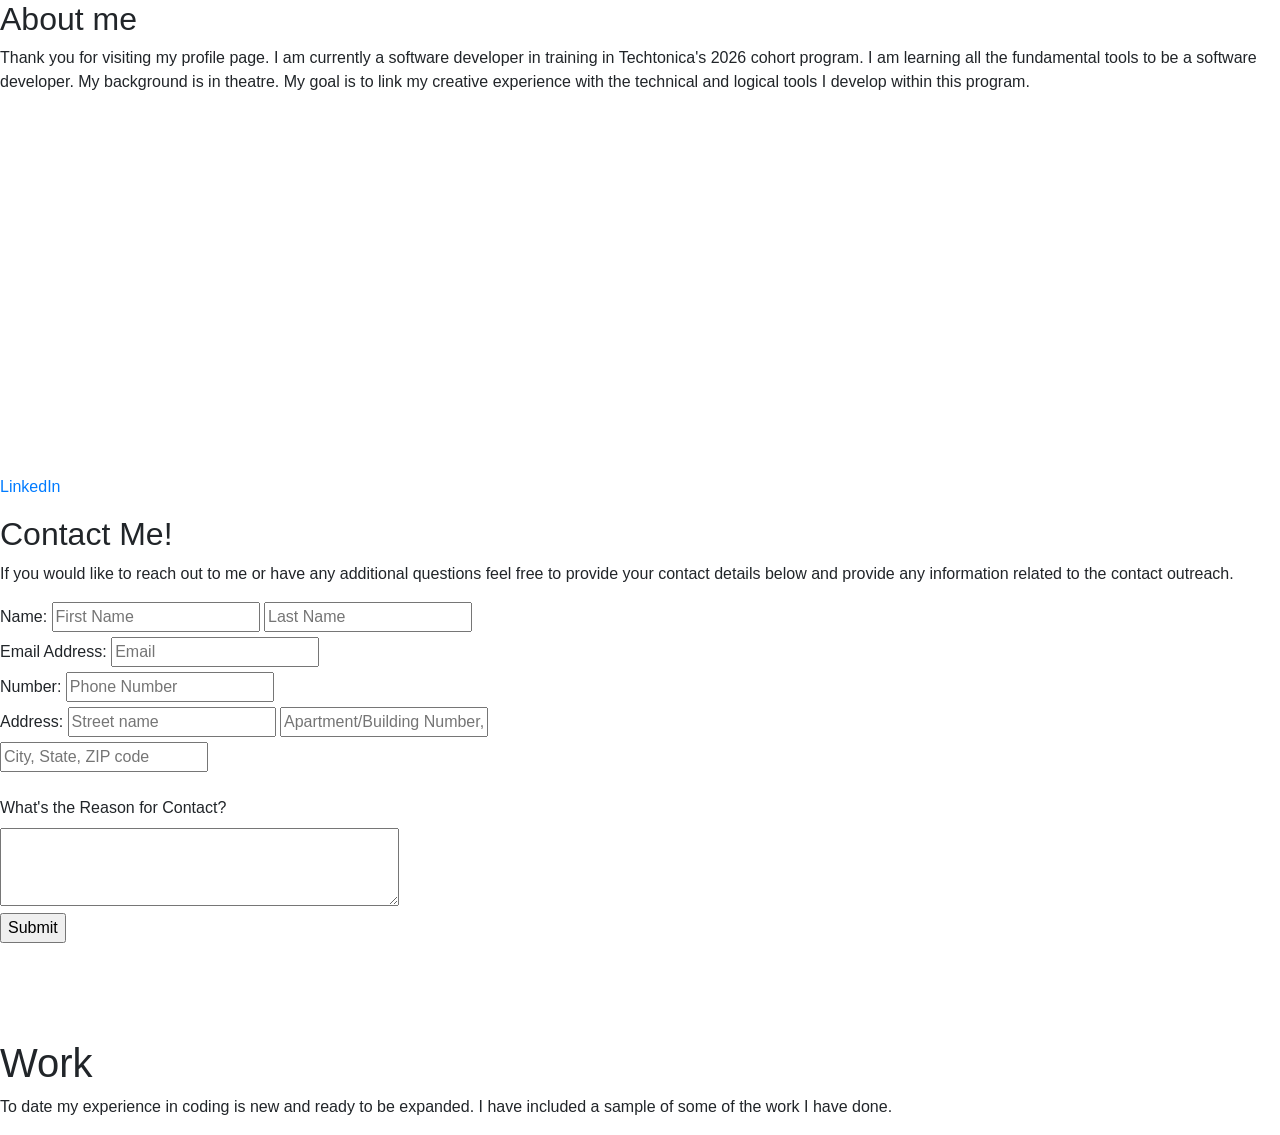
==== index.html @ 49c65d87 "add github logo to personal link" ====
<!DOCTYPE html>
    <html lang="en">
        <head>
            <link rel="stylesheet" type="text/css" href="styles.css" />
            <meta charset="UTF-8">
            <meta name="viewport" content="width=device-width, initial-scale=1.0">
    
            <link rel="stylesheet" href="https://cdn.jsdelivr.net/npm/bootstrap@4.0.0/dist/css/bootstrap.min.css" integrity="sha384-Gn5384xqQ1aoWXA+058RXPxPg6fy4IWvTNh0E263XmFcJlSAwiGgFAW/dAiS6JXm" crossorigin="anonymous">

                <title>Bwalya's Portfolio Website</title>
        </head>
        <body>
    <!----
    <a href="aboutme.html"><img src="funnyemoji.png" alt="About Me"/></a>
    <a href="work.html">Work</a>
    <a href="currently.html">Currently</a>
    <a href="contac.html">Contact</a>
    *CODE IN CASE YOU WANT TO HAVE INDIVIDUAL PAGES**
    ---->
    <!---add this in the nav bar as examples as a relative like
    <ul>
        <li><a href="About me">About me</a></li>
        <li><a href="Work">Work</a></li>
        <li><a href="Currently">Currently</a></li>
        <li><a href="Contact">Contact</a></li>
    </ul>
    -->
        <header>
            <div class="container-fluid">

                <!--<nav>
                    <h1>Howdy, Ho!</h1>
                    <button class="navbar-toggler" type="button" data-toggle="collapse" data-target="#navbarSupportedContent" aria-controls="navbarSupportedContent" aria-expanded="false" aria-label="Toggle navigation"></button>
                        <li>About Me</li>
                        <li>Work</li>
                        <li>Currently</li>
                        <li>Contact</li>
                </nav>-->
            </div>
            <div class="container">
                
        </header>
                    <h2>About me</h2>
                        <p>Thank you for visiting my profile page. I am currently a software developer in training in Techtonica's 2026 cohort program.
                        I am learning all the fundamental tools to be a software developer. My background is in theatre. My goal is to link my creative experience with the technical and logical tools I develop within this program.
                  

                        <a href="https://github.com/B-chis"><img src="GitHub_Lockup_White_Clearspace.png" alt="GitHub logo with personal link attached"></a>
                        <a href="www.linkedin.com/in/b-chi">LinkedIn</a>

    <!---check about adding a GET server request <form action="" method="GET">-->
                <form>
                    <h2 class="contact"> Contact Me!</h2>
                        <p> If you would like to reach out to me or have any additional questions
                            feel free to provide your contact details below and provide any information 
                            related to the contact outreach.
                        </p>
                    <!------
                    <div class="container">
                        ---->
                   <!---fix this row issue  
                    <div class="row">
                        --->
                        <!-----
                        <div id="contact-left" col-12 col-md-6></div>
                    -->
                            <label for="name">Name: </label>
                                <input type="text" placeholder="First Name" id="first-name" required>
                                <input type="text" placeholder="Last Name" id="last-name" required>
                            <br>
                            <label for="email">Email Address: </label>
                                <input type="text" placeholder="Email" id="email" required>
                            <br>
                            <label for="phonenumber">Number: </label>
                                <input type="text" placeholder="Phone Number" id="number">
                            <br>
                            <label for="address">Address: </label>
                                <input type="text" placeholder="Street name" id="street-name">
                                <input type="text" placeholder="Apartment/Building Number, etc" id="street-name-2">
                            <br>
                                <input type="text" placeholder="City, State, ZIP code" id="city-state-zip">
                            
                        </div>
                        <!-----
                        <div id="contact-right" col-12 col-md-6>
                            --->
                            <br>
                            <br>
                            <label for="reason">What's the Reason for Contact?</label>
                            <br>
                            <textarea id="reason" name="reason" rows="3%" cols="40%" required></textarea>
                        </div>
                        <section class="submission">
                            <input type="submit" value="Submit">
                        </section>
                    </div>
                    </div>
                </form>
            

            <br>
            <br>
            <br>
            <br>
                <h1>Work</h1>
                    <p>To date my experience in coding is new and ready to be expanded. 
                        I have included a sample of some of the work I have done. 
                    </p>
    
            </div>        
        </body>
    </html>
<!--Tasks to do-->

<!--Debate whether to add relaltive pages to site or to keep static page
CODE CREATED-->
<!--Do you want to add images as those links on the pages???
Same question of navbar CODE CREATED-->
<!--Figure out how to lock certain content on page-->
<!---Figure out how to hide certain portains  or ux of the page-->
<!--Figure out styling stuff-->
<!---Fix and customize the navbar-->
<!---Find a way to manipulate a color pallete according to a11y-->
<!---Find a Ux that manipulates the background-->
<!--Find different option for UX-->
<!--Instill a11y properties on webpage-->
<!---Find ways to allow UX for background and other elements-->
<!---Add bootsrap css!!!COMPLETE-->
<!---Decide on a navbar-->
<!---Add a SPLASH PAGE!!-->
---- styles.css ----
/*
.contain {
  
}
#contact-left {
    float: left;
    margin top: 20px;
    
}

#contact-right {
    float: right;
    
}
*/
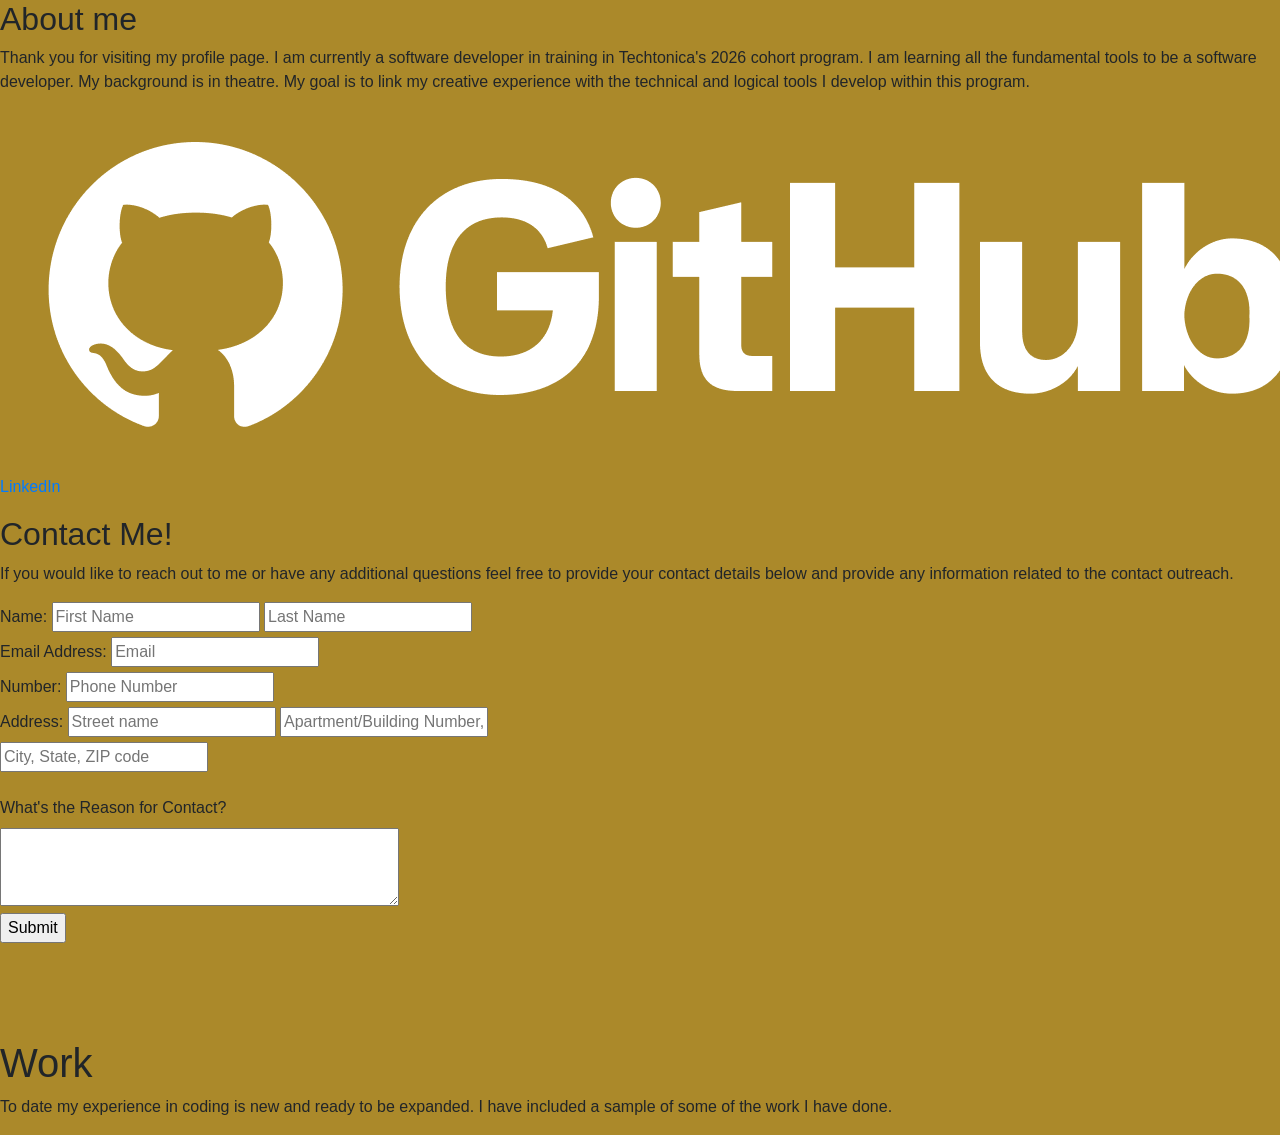
==== commit 0c3020cc: "reorder style sheets and add background color as test to github logo visibility" ====
--- a/index.html
+++ b/index.html
@@ -1,11 +1,12 @@
 <!DOCTYPE html>
     <html lang="en">
         <head>
-            <link rel="stylesheet" type="text/css" href="styles.css" />
+            
             <meta charset="UTF-8">
             <meta name="viewport" content="width=device-width, initial-scale=1.0">
-    
-            <link rel="stylesheet" href="https://cdn.jsdelivr.net/npm/bootstrap@4.0.0/dist/css/bootstrap.min.css" integrity="sha384-Gn5384xqQ1aoWXA+058RXPxPg6fy4IWvTNh0E263XmFcJlSAwiGgFAW/dAiS6JXm" crossorigin="anonymous">
+             <link rel="stylesheet" href="https://cdn.jsdelivr.net/npm/bootstrap@4.0.0/dist/css/bootstrap.min.css" integrity="sha384-Gn5384xqQ1aoWXA+058RXPxPg6fy4IWvTNh0E263XmFcJlSAwiGgFAW/dAiS6JXm" crossorigin="anonymous">
+            <link rel="stylesheet" type="text/css" href="styles.css" />
+           
 
                 <title>Bwalya's Portfolio Website</title>
         </head>
--- a/styles.css
+++ b/styles.css
@@ -13,3 +13,6 @@
     
 }
 */
+body {
+    background-color: rgb(171, 137, 42);
+}
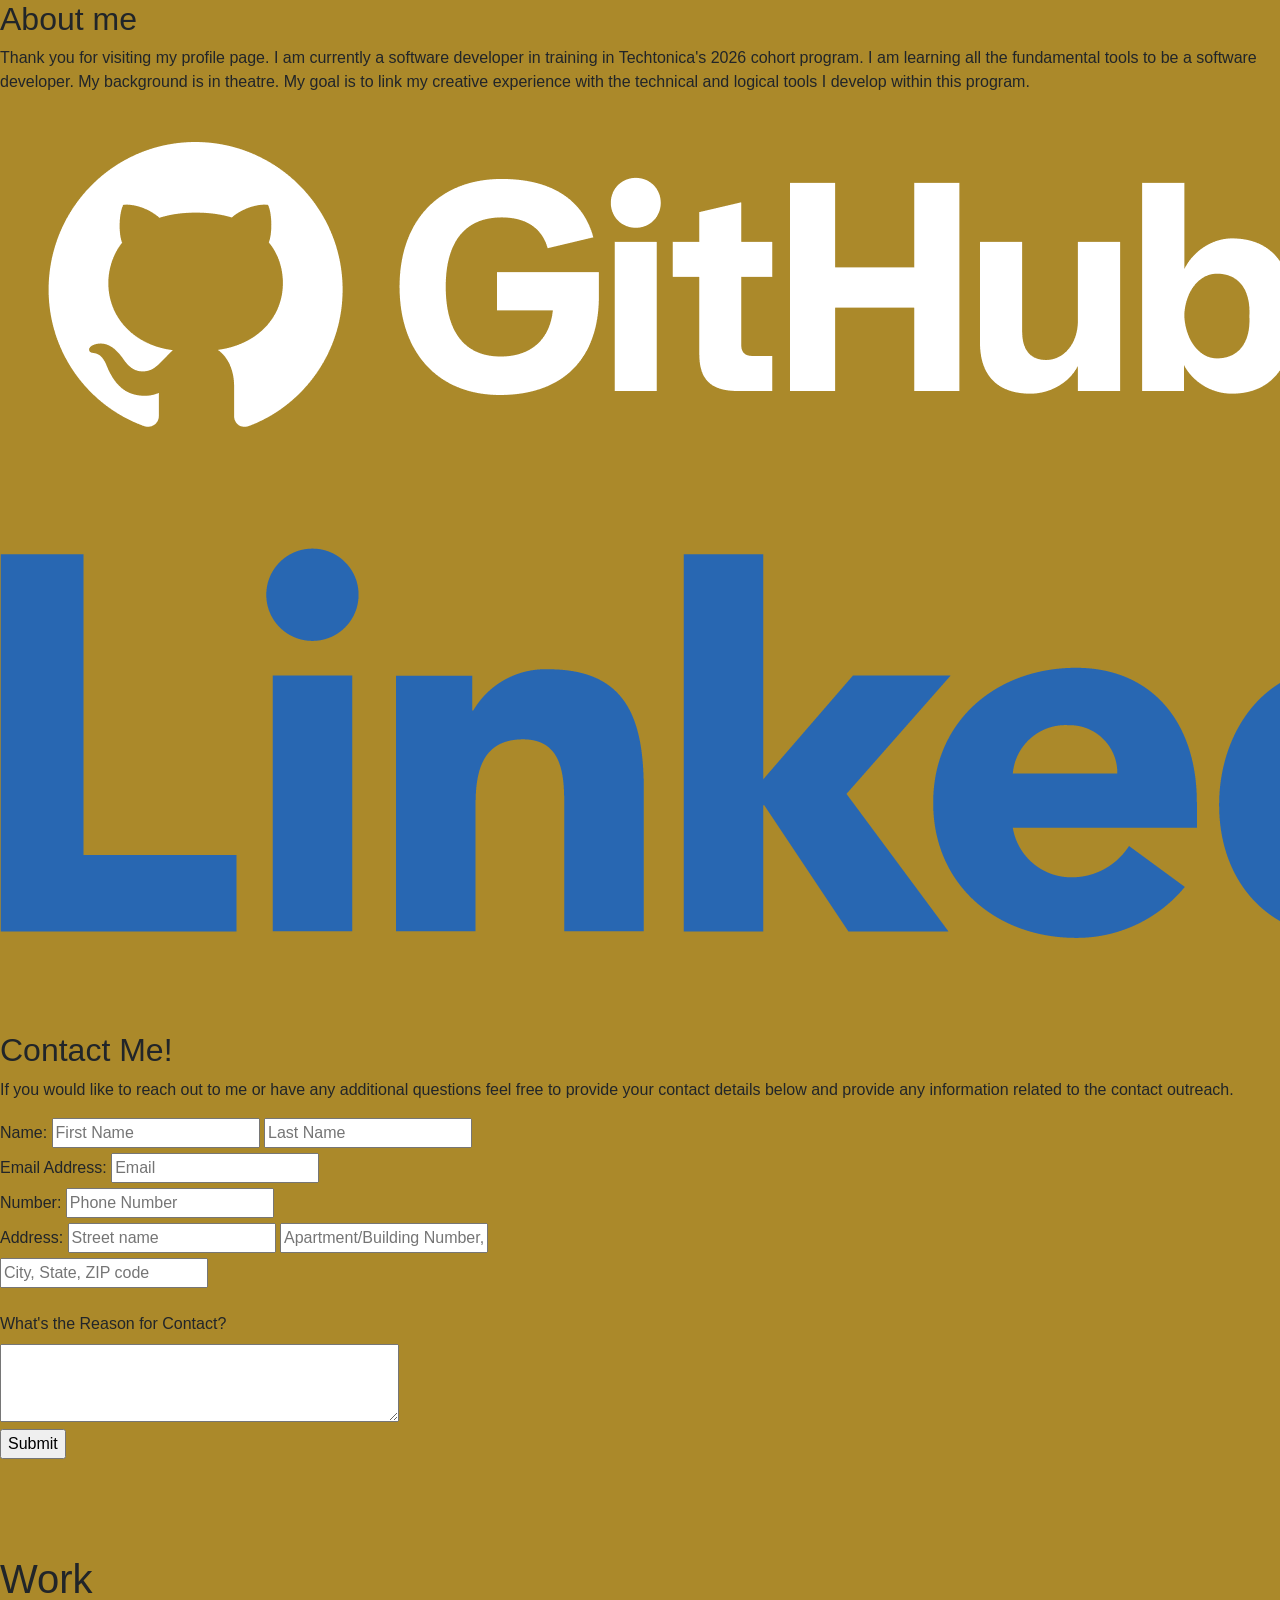
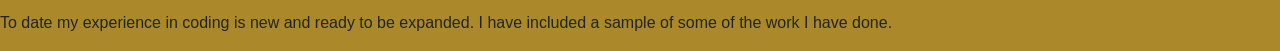
==== commit 7d2e9d3e: "add LinkedIn logo to personal link" ====
--- a/index.html
+++ b/index.html
@@ -46,8 +46,8 @@
                         I am learning all the fundamental tools to be a software developer. My background is in theatre. My goal is to link my creative experience with the technical and logical tools I develop within this program.
                   
 
-                        <a href="https://github.com/B-chis"><img src="GitHub_Lockup_White_Clearspace.png" alt="GitHub logo with personal link attached"></a>
-                        <a href="www.linkedin.com/in/b-chi">LinkedIn</a>
+                        <a href="https://github.com/B-chis"><img src="GitHub_Lockup_White_Clearspace.png" alt="GitHub logo with attached personal link"></a>
+                        <a href="www.linkedin.com/in/b-chi"><img src="LI-Logo.png" alt="LinkedIn Logo with attached personal link"></a>
 
     <!---check about adding a GET server request <form action="" method="GET">-->
                 <form>
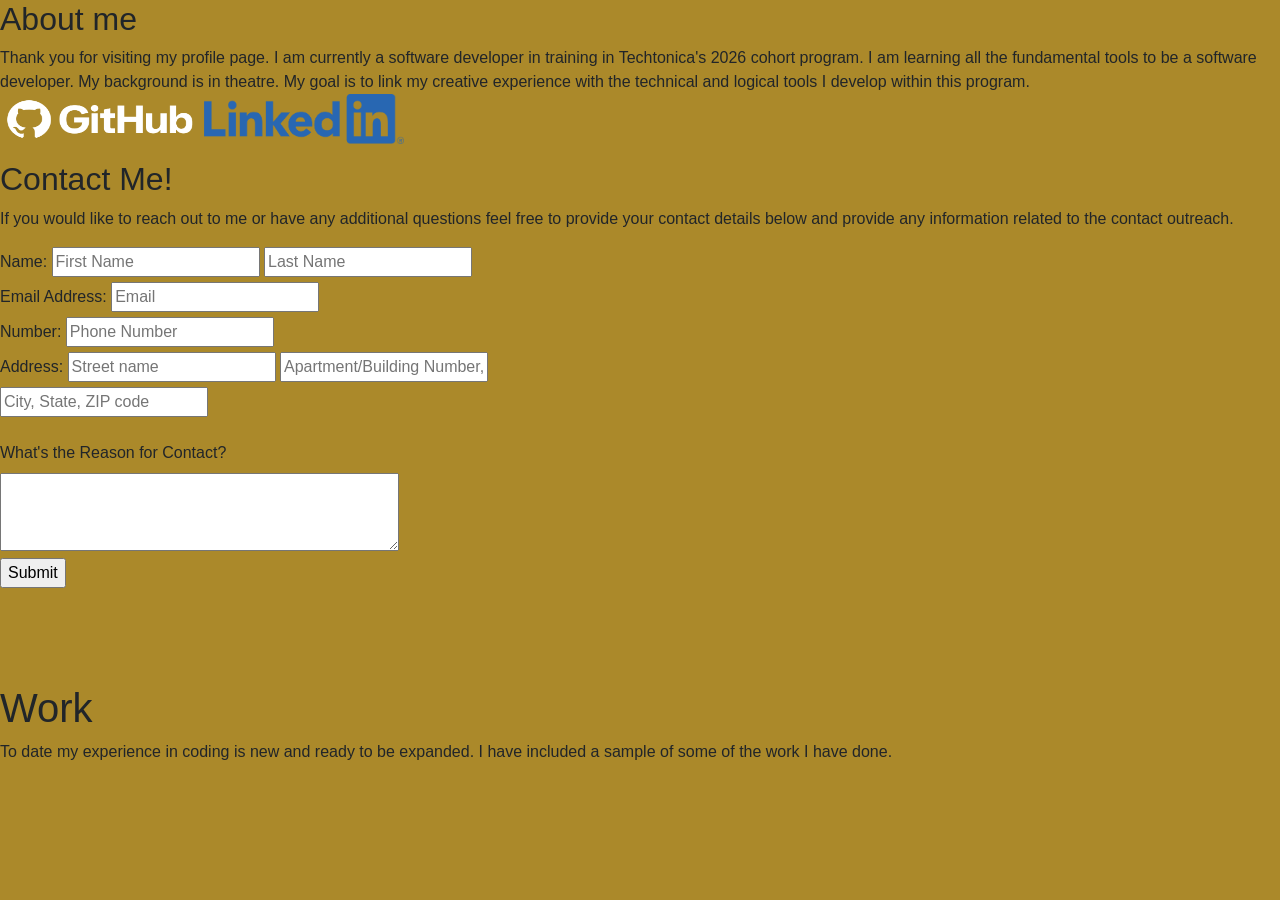
==== commit 76f317ff: "temporary resize of logos to links" ====
--- a/index.html
+++ b/index.html
@@ -45,9 +45,9 @@
                         <p>Thank you for visiting my profile page. I am currently a software developer in training in Techtonica's 2026 cohort program.
                         I am learning all the fundamental tools to be a software developer. My background is in theatre. My goal is to link my creative experience with the technical and logical tools I develop within this program.
                   
-
-                        <a href="https://github.com/B-chis"><img src="GitHub_Lockup_White_Clearspace.png" alt="GitHub logo with attached personal link"></a>
-                        <a href="www.linkedin.com/in/b-chi"><img src="LI-Logo.png" alt="LinkedIn Logo with attached personal link"></a>
+                        <br>
+                        <a href="https://github.com/B-chis"><img src="GitHub_Lockup_White_Clearspace.png" alt="GitHub logo with attached personal link" style="width: 200px; height: 50px;"></a>
+                        <a href="www.linkedin.com/in/b-chi"><img src="LI-Logo.png" alt="LinkedIn Logo with attached personal link" style="width: 200px; height: 50px;"></a>
 
     <!---check about adding a GET server request <form action="" method="GET">-->
                 <form>
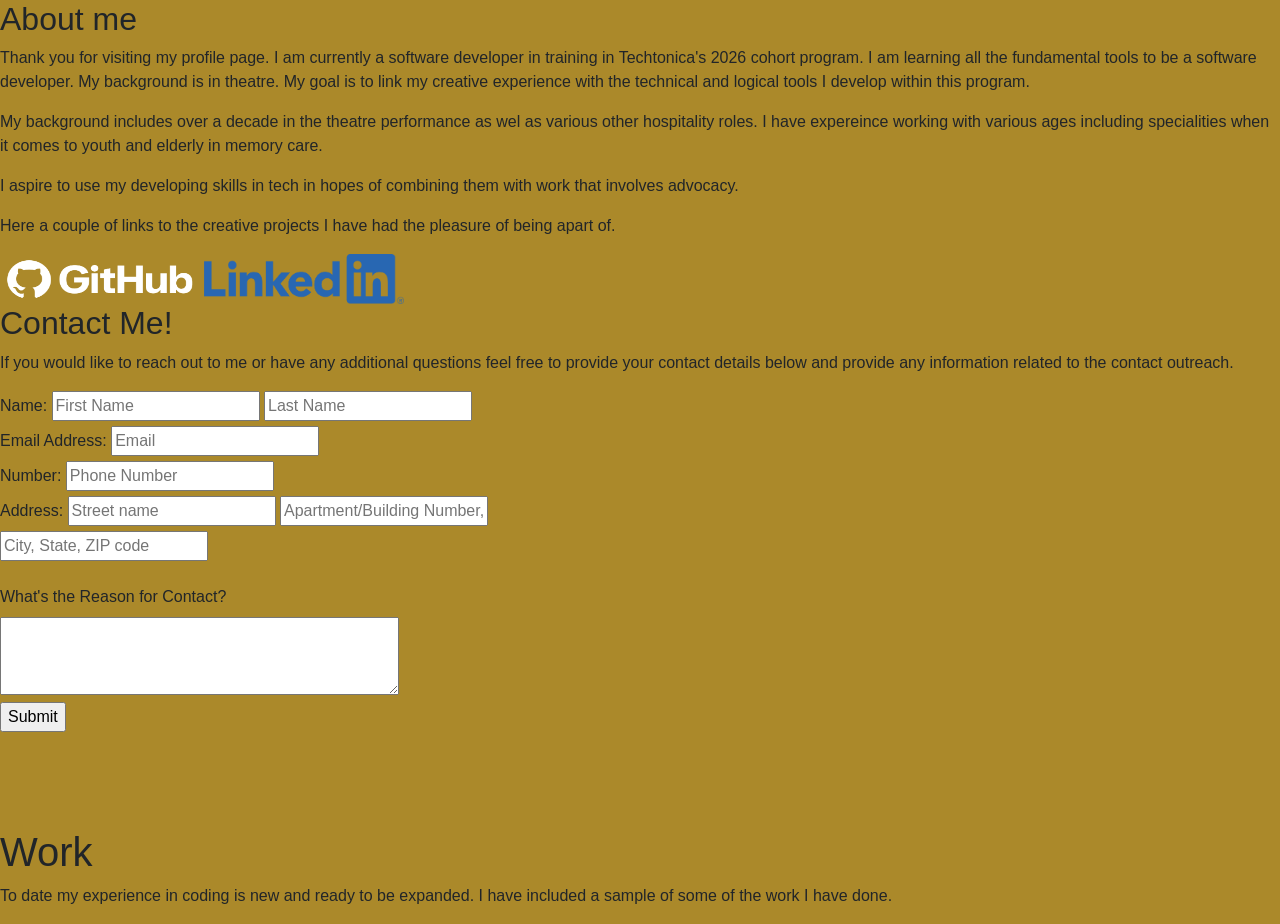
==== commit d2d2e5c2: "add paragraphs in about me" ====
--- a/index.html
+++ b/index.html
@@ -44,7 +44,14 @@
                     <h2>About me</h2>
                         <p>Thank you for visiting my profile page. I am currently a software developer in training in Techtonica's 2026 cohort program.
                         I am learning all the fundamental tools to be a software developer. My background is in theatre. My goal is to link my creative experience with the technical and logical tools I develop within this program.
-                  
+                        </p>
+                        <p> My background includes over a decade in the theatre performance as wel as various other hospitality roles. 
+                            I have expereince working with various ages including specialities when it comes to youth and elderly in memory care. 
+                        </p>
+                        <p>I aspire to use my developing skills in tech in hopes of combining them with work that involves advocacy. </p>
+                        <p> Here a couple of links to the creative projects I have had the pleasure of being apart of.</p>
+
+                        <a href=""
                         <br>
                         <a href="https://github.com/B-chis"><img src="GitHub_Lockup_White_Clearspace.png" alt="GitHub logo with attached personal link" style="width: 200px; height: 50px;"></a>
                         <a href="www.linkedin.com/in/b-chi"><img src="LI-Logo.png" alt="LinkedIn Logo with attached personal link" style="width: 200px; height: 50px;"></a>
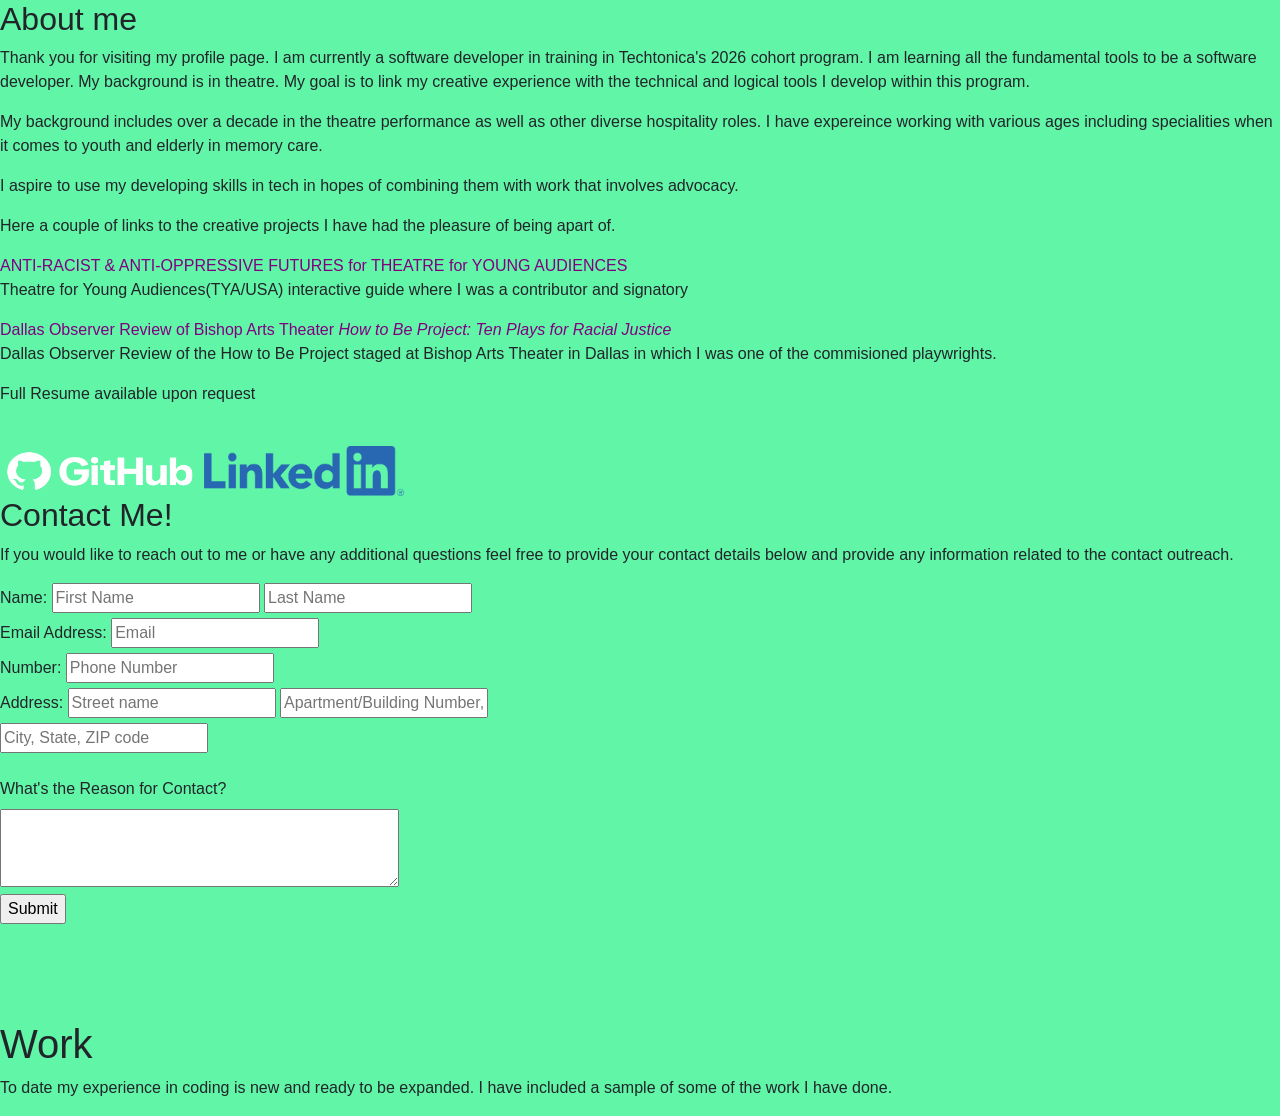
==== commit ba077a48: "set up hyperlink properties/exeriment with color #1" ====
--- a/index.html
+++ b/index.html
@@ -45,13 +45,19 @@
                         <p>Thank you for visiting my profile page. I am currently a software developer in training in Techtonica's 2026 cohort program.
                         I am learning all the fundamental tools to be a software developer. My background is in theatre. My goal is to link my creative experience with the technical and logical tools I develop within this program.
                         </p>
-                        <p> My background includes over a decade in the theatre performance as wel as various other hospitality roles. 
+                        <p> My background includes over a decade in the theatre performance as well as other diverse hospitality roles. 
                             I have expereince working with various ages including specialities when it comes to youth and elderly in memory care. 
                         </p>
                         <p>I aspire to use my developing skills in tech in hopes of combining them with work that involves advocacy. </p>
                         <p> Here a couple of links to the creative projects I have had the pleasure of being apart of.</p>
 
-                        <a href=""
+                        <a href="https://www.tyausa.org/arao-guide/">ANTI-RACIST & ANTI-OPPRESSIVE FUTURES for THEATRE for YOUNG AUDIENCES</a>
+                        <p>Theatre for Young Audiences(TYA/USA) interactive guide where I was a contributor and signatory</p>
+
+                        <a href="https://www.dallasobserver.com/arts-culture/bishop-art-theatre-centers-the-how-to-be-project-ten-plays-for-racial-justice-is-a-must-see-13462619/">Dallas Observer Review of Bishop Arts Theater <i>How to Be Project: Ten Plays for Racial Justice</i></a>
+                        <p> Dallas Observer Review of the How to Be Project staged at Bishop Arts Theater in Dallas in which I was one of the commisioned playwrights.  </p>
+                        
+                        <p>Full Resume available upon request</p>
                         <br>
                         <a href="https://github.com/B-chis"><img src="GitHub_Lockup_White_Clearspace.png" alt="GitHub logo with attached personal link" style="width: 200px; height: 50px;"></a>
                         <a href="www.linkedin.com/in/b-chi"><img src="LI-Logo.png" alt="LinkedIn Logo with attached personal link" style="width: 200px; height: 50px;"></a>
@@ -99,7 +105,7 @@
                             <textarea id="reason" name="reason" rows="3%" cols="40%" required></textarea>
                         </div>
                         <section class="submission">
-                            <input type="submit" value="Submit">
+                            <input type="submit" value="Submit" id="submit-button">
                         </section>
                     </div>
                     </div>
--- a/styles.css
+++ b/styles.css
@@ -14,5 +14,27 @@
 }
 */
 body {
-    background-color: rgb(171, 137, 42);
+    background-color: #61f5a8;
 }
+
+a:link {
+    color: purple;
+    background-color: transparent;
+    
+}
+
+a:hover {
+    color: orange;
+    background-color: transparent;
+    text-decoration: underline;
+}
+
+a:active {
+    color: greenyellow;
+    background-color: palevioletred;
+}
+
+<!-- HTML !-->
+<button class="button-74" role="button">Button 74</button>
+
+
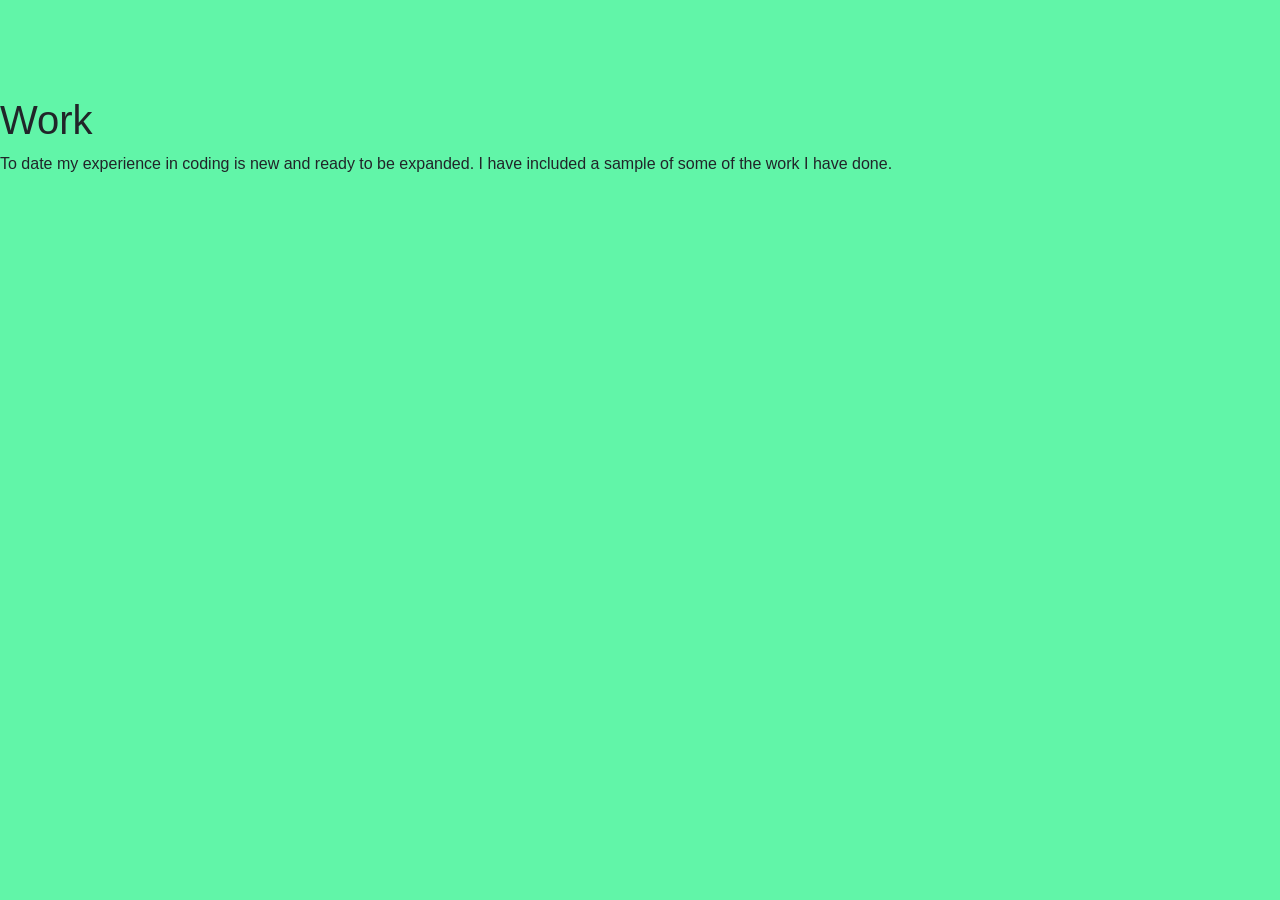
==== commit ff9b415b: "move related info to respective files/pages" ====
--- a/index.html
+++ b/index.html
@@ -41,76 +41,10 @@
             <div class="container">
                 
         </header>
-                    <h2>About me</h2>
-                        <p>Thank you for visiting my profile page. I am currently a software developer in training in Techtonica's 2026 cohort program.
-                        I am learning all the fundamental tools to be a software developer. My background is in theatre. My goal is to link my creative experience with the technical and logical tools I develop within this program.
-                        </p>
-                        <p> My background includes over a decade in the theatre performance as well as other diverse hospitality roles. 
-                            I have expereince working with various ages including specialities when it comes to youth and elderly in memory care. 
-                        </p>
-                        <p>I aspire to use my developing skills in tech in hopes of combining them with work that involves advocacy. </p>
-                        <p> Here a couple of links to the creative projects I have had the pleasure of being apart of.</p>
-
-                        <a href="https://www.tyausa.org/arao-guide/">ANTI-RACIST & ANTI-OPPRESSIVE FUTURES for THEATRE for YOUNG AUDIENCES</a>
-                        <p>Theatre for Young Audiences(TYA/USA) interactive guide where I was a contributor and signatory</p>
-
-                        <a href="https://www.dallasobserver.com/arts-culture/bishop-art-theatre-centers-the-how-to-be-project-ten-plays-for-racial-justice-is-a-must-see-13462619/">Dallas Observer Review of Bishop Arts Theater <i>How to Be Project: Ten Plays for Racial Justice</i></a>
-                        <p> Dallas Observer Review of the How to Be Project staged at Bishop Arts Theater in Dallas in which I was one of the commisioned playwrights.  </p>
-                        
-                        <p>Full Resume available upon request</p>
-                        <br>
-                        <a href="https://github.com/B-chis"><img src="GitHub_Lockup_White_Clearspace.png" alt="GitHub logo with attached personal link" style="width: 200px; height: 50px;"></a>
-                        <a href="www.linkedin.com/in/b-chi"><img src="LI-Logo.png" alt="LinkedIn Logo with attached personal link" style="width: 200px; height: 50px;"></a>
+                    
 
     <!---check about adding a GET server request <form action="" method="GET">-->
-                <form>
-                    <h2 class="contact"> Contact Me!</h2>
-                        <p> If you would like to reach out to me or have any additional questions
-                            feel free to provide your contact details below and provide any information 
-                            related to the contact outreach.
-                        </p>
-                    <!------
-                    <div class="container">
-                        ---->
-                   <!---fix this row issue  
-                    <div class="row">
-                        --->
-                        <!-----
-                        <div id="contact-left" col-12 col-md-6></div>
-                    -->
-                            <label for="name">Name: </label>
-                                <input type="text" placeholder="First Name" id="first-name" required>
-                                <input type="text" placeholder="Last Name" id="last-name" required>
-                            <br>
-                            <label for="email">Email Address: </label>
-                                <input type="text" placeholder="Email" id="email" required>
-                            <br>
-                            <label for="phonenumber">Number: </label>
-                                <input type="text" placeholder="Phone Number" id="number">
-                            <br>
-                            <label for="address">Address: </label>
-                                <input type="text" placeholder="Street name" id="street-name">
-                                <input type="text" placeholder="Apartment/Building Number, etc" id="street-name-2">
-                            <br>
-                                <input type="text" placeholder="City, State, ZIP code" id="city-state-zip">
-                            
-                        </div>
-                        <!-----
-                        <div id="contact-right" col-12 col-md-6>
-                            --->
-                            <br>
-                            <br>
-                            <label for="reason">What's the Reason for Contact?</label>
-                            <br>
-                            <textarea id="reason" name="reason" rows="3%" cols="40%" required></textarea>
-                        </div>
-                        <section class="submission">
-                            <input type="submit" value="Submit" id="submit-button">
-                        </section>
-                    </div>
-                    </div>
-                </form>
-            
+                
 
             <br>
             <br>
@@ -121,7 +55,8 @@
                         I have included a sample of some of the work I have done. 
                     </p>
     
-            </div>        
+            </div> 
+            <script src="java.js"></script>       
         </body>
     </html>
 <!--Tasks to do-->
